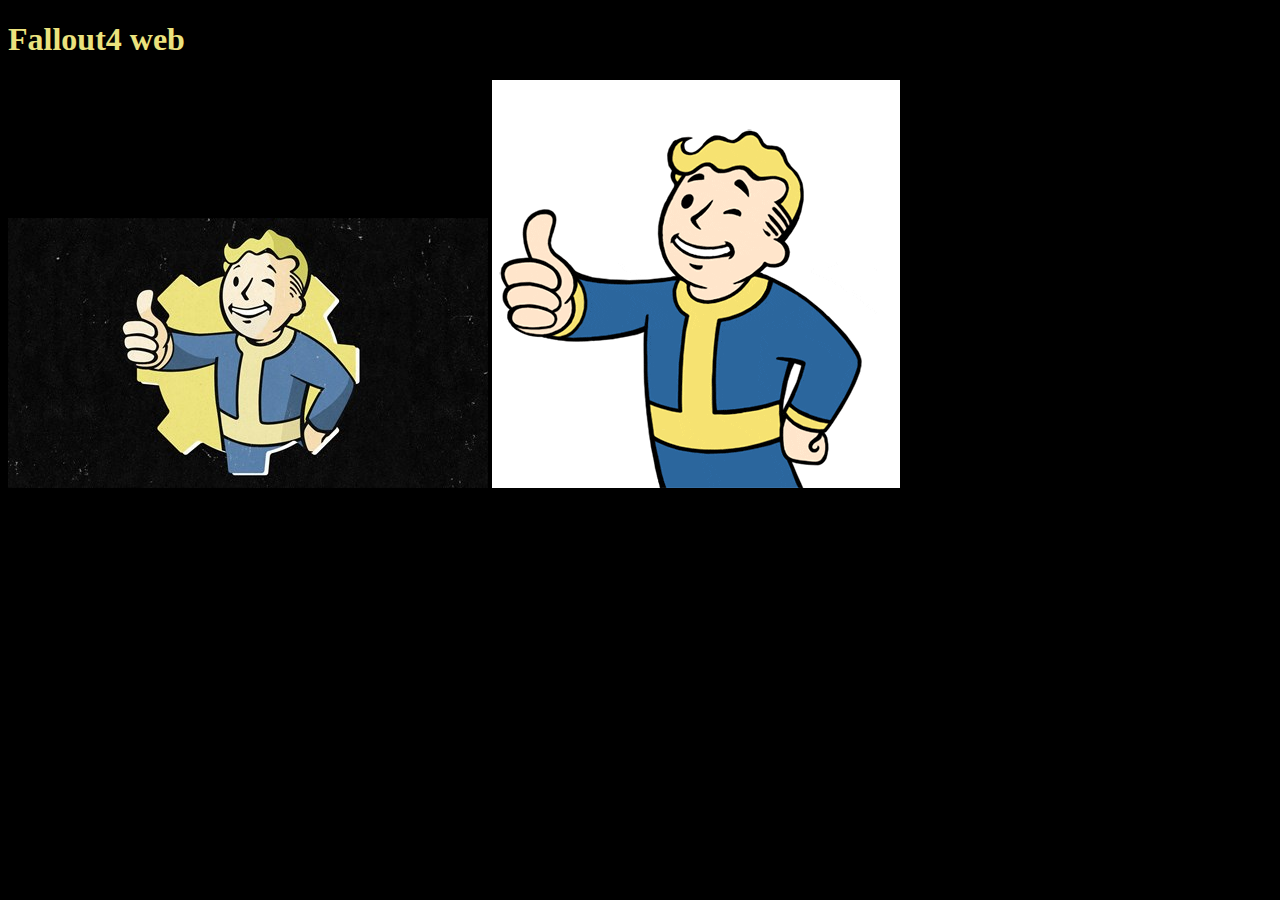
==== index.html @ d07dfc65 "tilin" ====
<!DOCTYPE html>
<html lang="en">
<head>
    <meta charset="UTF-8">
    <meta name="viewport" content="width=device-width, initial-scale=1.0">
    <link rel="stylesheet" href="css/style.css">
    <title>Fallout4</title>
</head>
<body>
    <h1>Fallout4 web</h1>
    <img src="vault-boy.jfif" alt="">
    <img src="yess.gif" alt="">
</body>
</html>
---- css/style.css ----
*{
    background-color: rgb(0, 0, 0);
    font-family: Georgia, 'Times New Roman', Times, serif;
    color: #EBE27D;
}
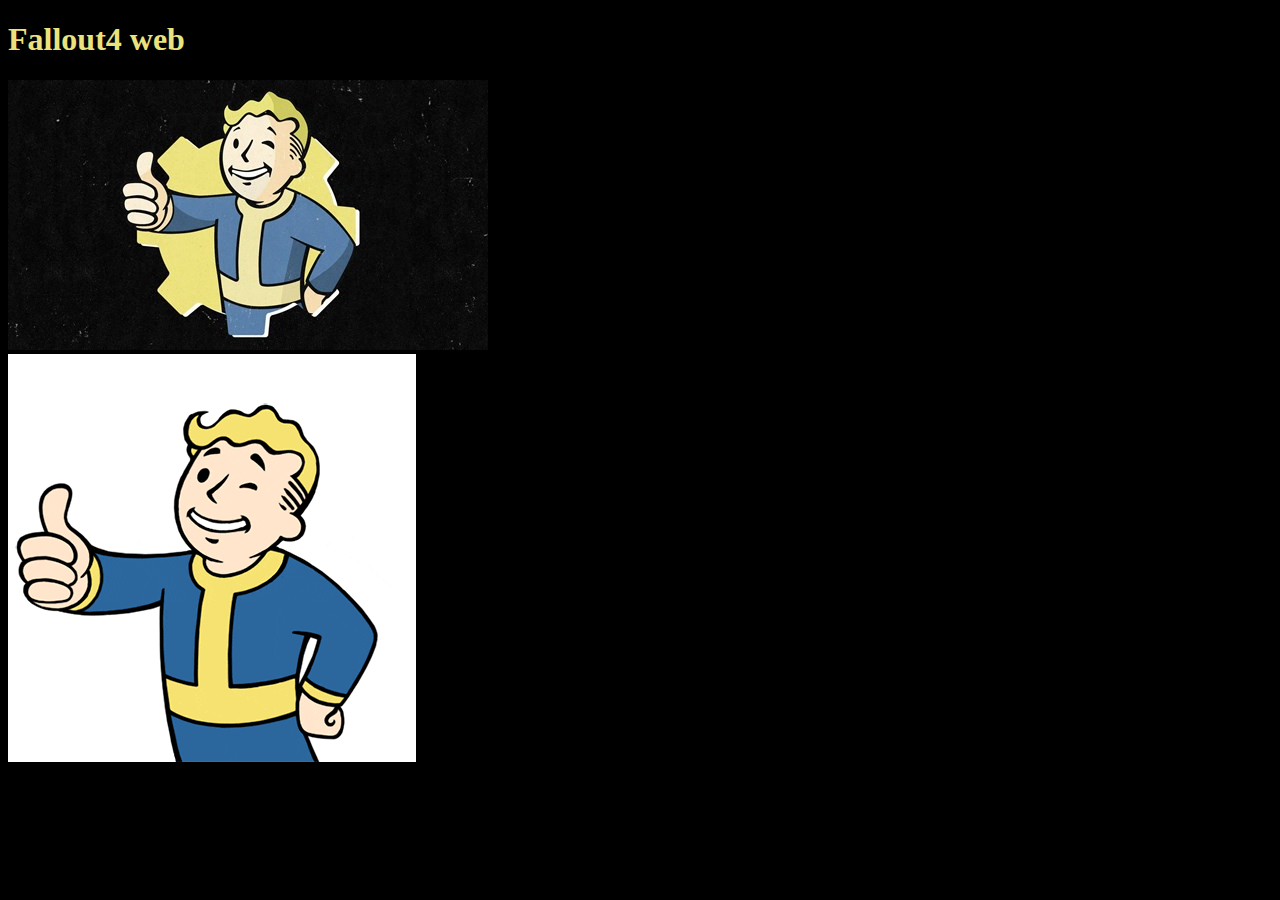
==== commit 5806949b: "xd" ====
--- a/index.html
+++ b/index.html
@@ -9,6 +9,7 @@
 <body>
     <h1>Fallout4 web</h1>
     <img src="vault-boy.jfif" alt="">
+    <br>
     <img src="yess.gif" alt="">
 </body>
 </html>--- a/css/style.css
+++ b/css/style.css
@@ -1,5 +1,5 @@
 *{
-    background-color: rgb(0, 0, 0);
+    background: rgb(0, 0, 0) url(fallout-wallpaper.jpg);
     font-family: Georgia, 'Times New Roman', Times, serif;
     color: #EBE27D;
 }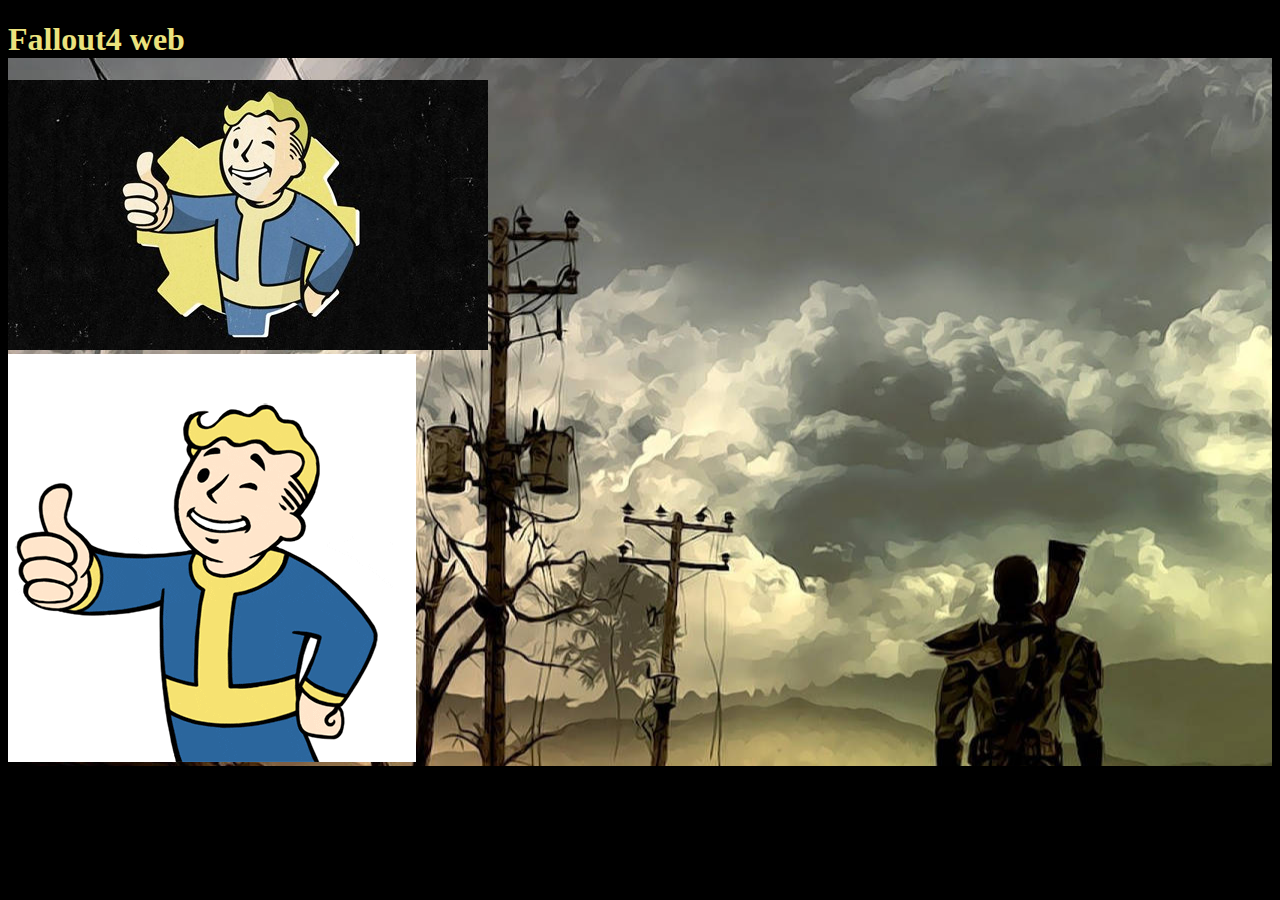
==== commit c3c7ef0a: "aa" ====
--- a/index.html
+++ b/index.html
@@ -6,7 +6,7 @@
     <link rel="stylesheet" href="css/style.css">
     <title>Fallout4</title>
 </head>
-<body>
+<body background="fallout-wallpaper.jpg">
     <h1>Fallout4 web</h1>
     <img src="vault-boy.jfif" alt="">
     <br>
--- a/css/style.css
+++ b/css/style.css
@@ -1,5 +1,5 @@
 *{
-    background: rgb(0, 0, 0) url(fallout-wallpaper.jpg);
+    background-color: rgb(0, 0, 0);
     font-family: Georgia, 'Times New Roman', Times, serif;
     color: #EBE27D;
 }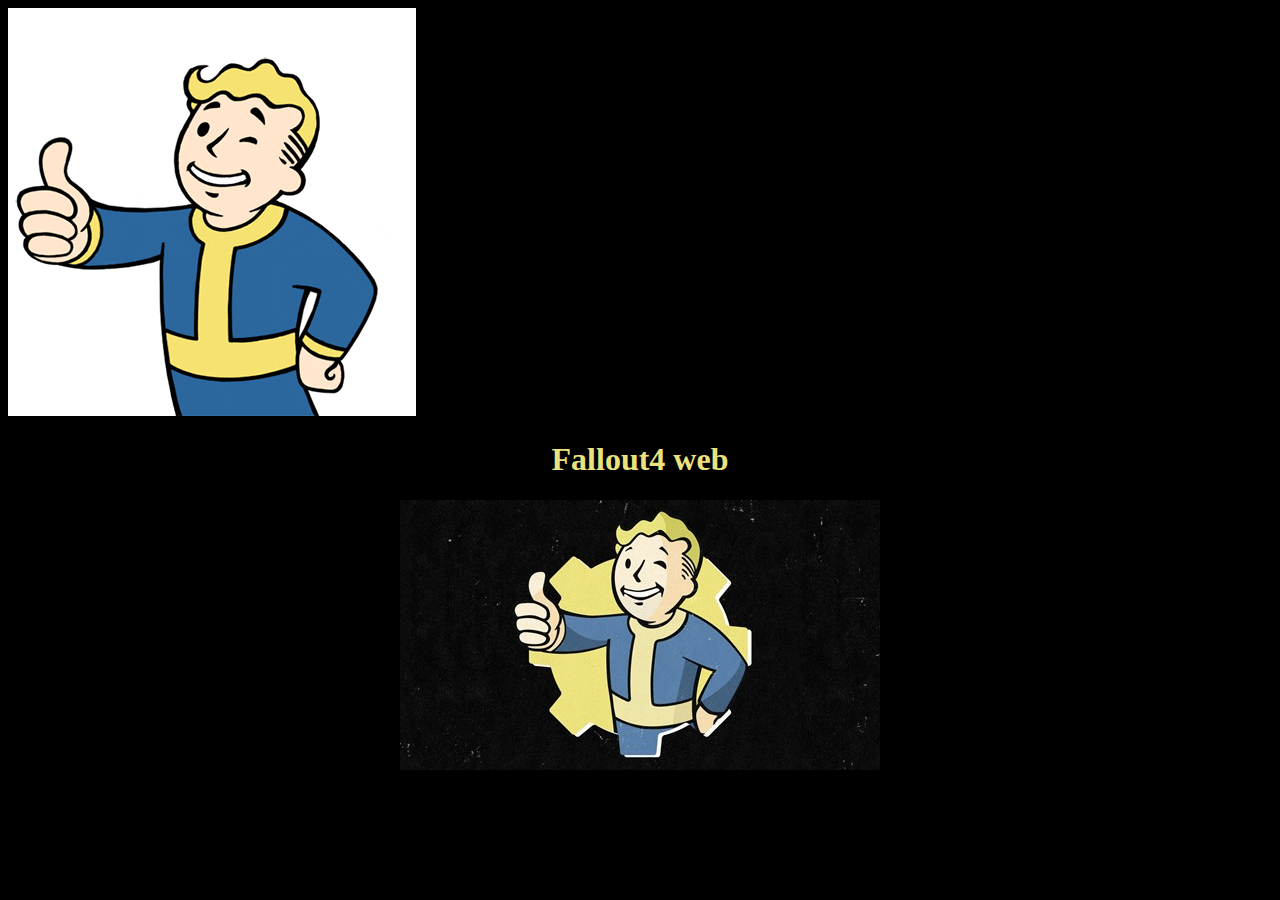
==== commit f8de75bb: "aa" ====
--- a/index.html
+++ b/index.html
@@ -1,15 +1,17 @@
 <!DOCTYPE html>
 <html lang="en">
-<head>
+<head background="fallout-wallpaper.jpg">
     <meta charset="UTF-8">
     <meta name="viewport" content="width=device-width, initial-scale=1.0">
     <link rel="stylesheet" href="css/style.css">
-    <title>Fallout4</title>
+    <img src="yess.gif" style="align-items: center;">
+    <title style="text-align: center;">Fallout4</title>
 </head>
-<body background="fallout-wallpaper.jpg">
-    <h1>Fallout4 web</h1>
-    <img src="vault-boy.jfif" alt="">
-    <br>
-    <img src="yess.gif" alt="">
+<body>
+    <div style="text-align: center;">
+        <h1>Fallout4 web</h1>
+        <img src="vault-boy.jfif" alt="">
+        <br>
+    </div>
 </body>
 </html>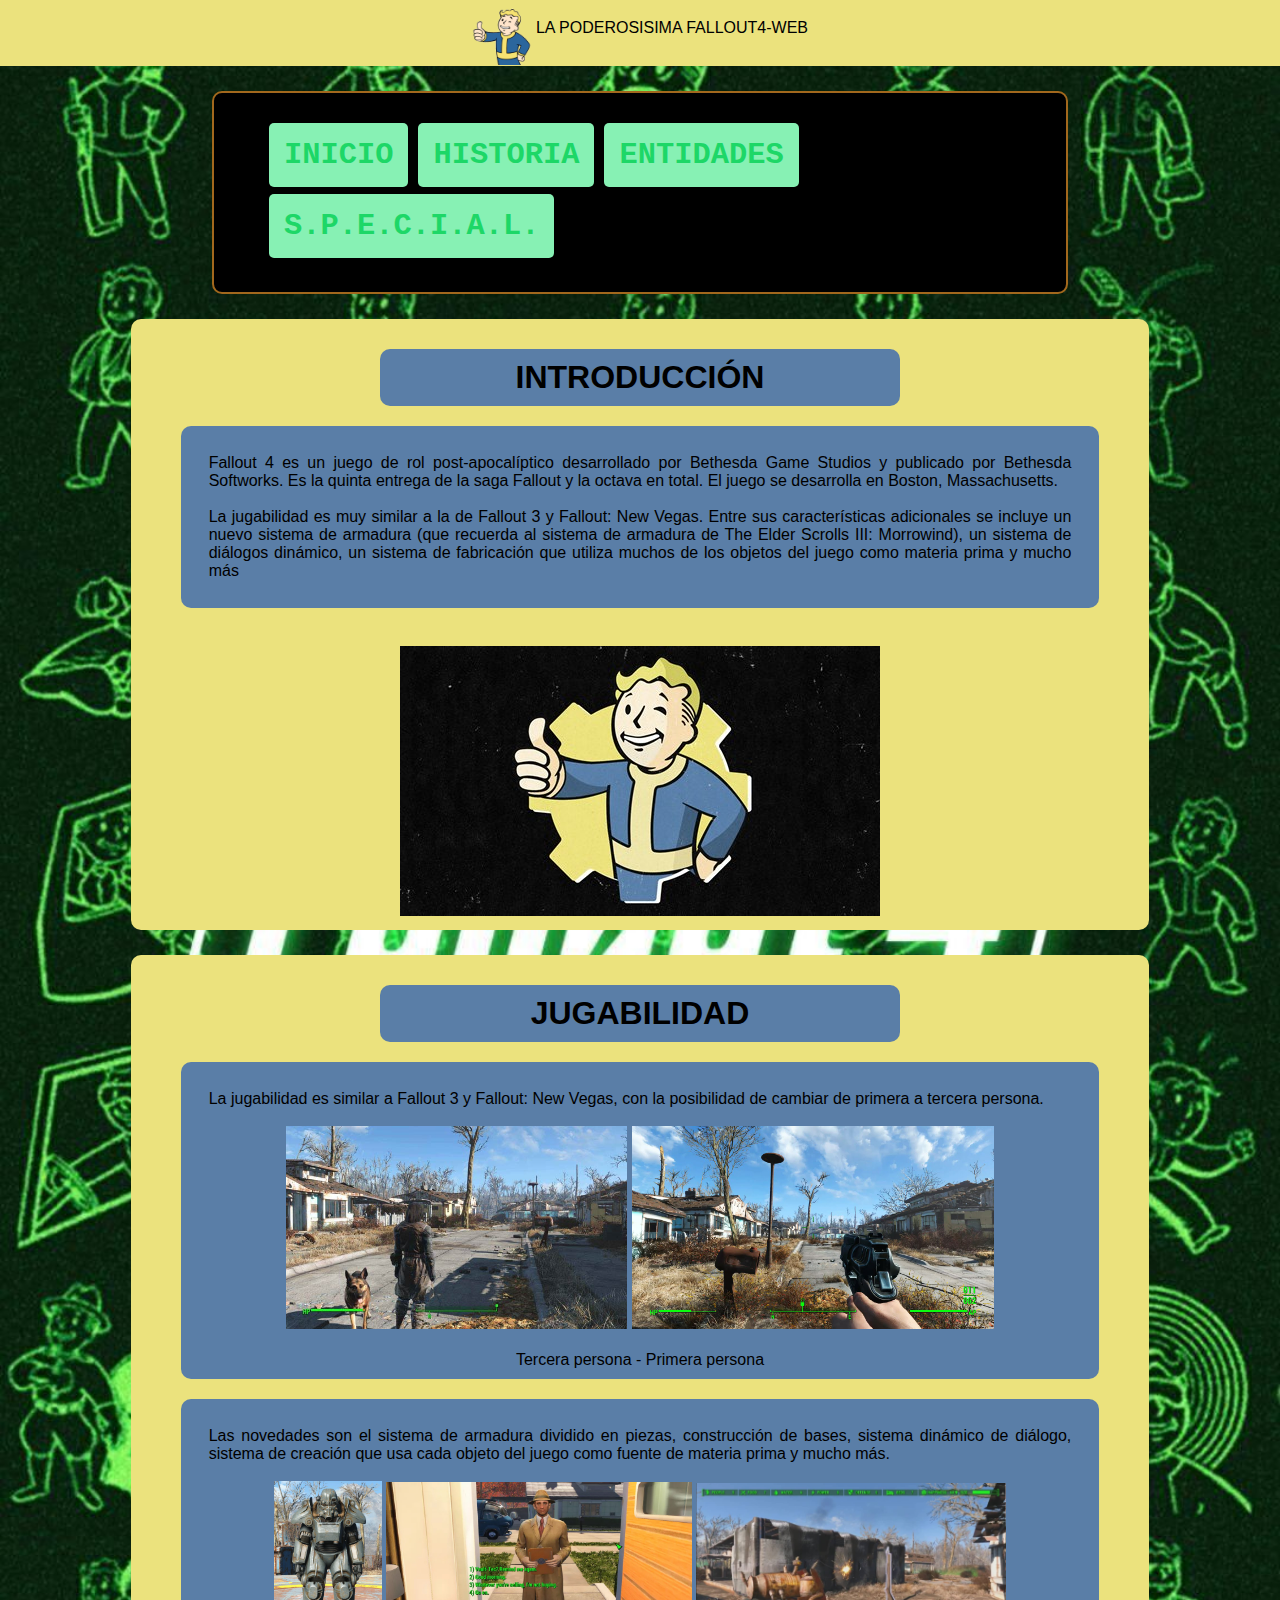
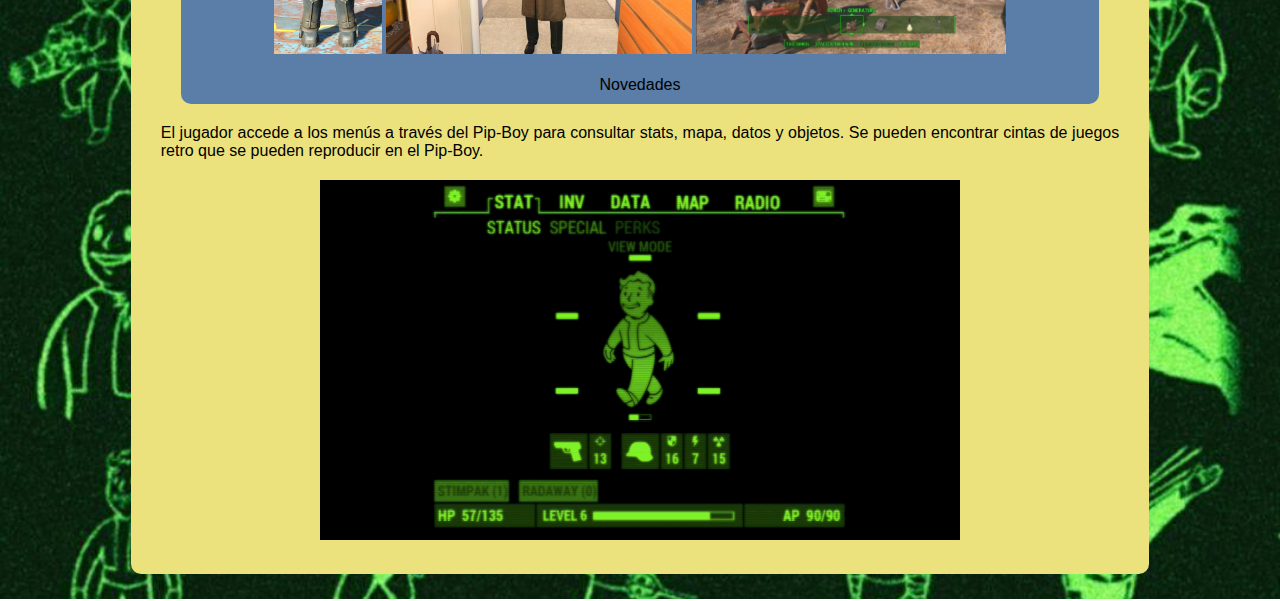
==== commit ef539670: "deunapa" ====
--- a/index.html
+++ b/index.html
@@ -1,17 +1,118 @@
 <!DOCTYPE html>
 <html lang="en">
-<head background="fallout-wallpaper.jpg">
+
+<head>
+    <link rel="shortcut icon" href="img/yess.gif">
     <meta charset="UTF-8">
     <meta name="viewport" content="width=device-width, initial-scale=1.0">
     <link rel="stylesheet" href="css/style.css">
-    <img src="yess.gif" style="align-items: center;">
-    <title style="text-align: center;">Fallout4</title>
+    <title style="text-align: center;">Fallout 4</title>
+    <style>
+        body {
+            background-image: url(img/fallouut.jpg);
+            background-repeat: no-repeat;
+            background-size: cover;
+            background-attachment: fixed;
+        }
+    </style>
 </head>
+
 <body>
-    <div style="text-align: center;">
-        <h1>Fallout4 web</h1>
-        <img src="vault-boy.jfif" alt="">
-        <br>
-    </div>
+    <header>
+
+        <center><img src="img/yeah.gif" alt="" width="5%" align="middle">LA PODEROSISIMA FALLOUT4-WEB</center>
+    </header>
+    <center>
+
+        <nav>
+            <ul>
+                <li>
+                    <h3><a href="index.html">INICIO</a></h3>
+                </li>
+                <li>
+                    <h3><a href="Historia.html">HISTORIA</a></h3>
+                </li>
+                <li>
+                    <h3><a href="Entidades.html">ENTIDADES</a></h3>
+                </li>
+                <li>
+                    <h3><a href="Special.html">S.P.E.C.I.A.L.</a></h3>
+                </li>
+            </ul>
+        </nav>
+    </center>
+    <center>
+        <div>
+            <center>
+                <h1>INTRODUCCIÓN</h1>
+            </center>
+            <center>
+                <div>
+                    <p>
+                        Fallout 4 es un juego de rol post-apocalíptico desarrollado por Bethesda Game Studios y
+                        publicado por
+                        Bethesda Softworks. Es la quinta entrega de la saga Fallout y la octava en total. El juego se
+                        desarrolla
+                        en Boston, Massachusetts.
+                    </p>
+                    <p>
+                        La jugabilidad es muy similar a la de Fallout 3 y Fallout: New Vegas. Entre sus características
+                        adicionales se incluye un nuevo sistema de armadura (que recuerda al sistema de armadura de The
+                        Elder
+                        Scrolls III: Morrowind), un sistema de diálogos dinámico, un sistema de fabricación que utiliza
+                        muchos
+                        de los objetos del juego como materia prima y mucho más
+                    </p>
+                </div>
+            </center>
+            <br>
+            <img src="img/vault-boy.jfif" alt="">
+        </div>
+    </center>
+    <center>
+        <div>
+            <center>
+                    <h1>JUGABILIDAD</h1>
+            </center>
+            <center>
+                <div>
+                    <p>La jugabilidad es similar a Fallout 3 y Fallout: New Vegas, con la posibilidad de cambiar de
+                        primera a tercera persona.</p>
+                    <p>
+                        <center class="contenedor-imagenes">
+                            <img src="img/gameplay.jpg" alt="" width="38%">
+                            <img src="img/primerapersona.jpg" width="40.3%" alt="">
+                        </center>
+                    </p>
+                    <footer>Tercera persona - Primera persona</footer>
+                </div>
+            </center>
+            <center>
+                <div>
+                    <p>Las novedades son el sistema de armadura dividido en piezas, construcción de bases, sistema
+                        dinámico de diálogo, sistema de creación que usa cada objeto del juego como fuente de materia
+                        prima y mucho más.</p>
+                    <p>
+                        <center class="contenedor-imagenes">
+                            <img src="img/T-45_Power_Armor.webp" alt="" width="12%">
+                            <img src="img/Dialogos.jpg" width="34%" alt="">
+                            <img src="img/asentamiento-fallout-4.jpg" width="34.5%" alt="">
+                        </center>
+                    </p>
+                    <footer>Novedades</footer>
+                </div>
+            </center>
+            <p>
+                El jugador accede a los menús a través del Pip-Boy para consultar stats, mapa, datos y objetos. Se
+                pueden encontrar cintas de juegos retro que se pueden reproducir en el Pip-Boy.
+            </p>
+            <p>
+                <center class="contenedor-imagenes">
+                    <img src="img/pip-boy-app.gif" alt="">
+                </center>
+            </p>
+        </div>
+    </center>
 </body>
+
 </html>--- a/css/style.css
+++ b/css/style.css
@@ -1,5 +1,93 @@
-*{
-    background-color: rgb(0, 0, 0);
+body {
+    font-family: Arial, sans-serif;
+    margin: 0;
+    padding: 0;
+}
+header {
     font-family: Georgia, 'Times New Roman', Times, serif;
-    color: #EBE27D;
+    color: #000000;
+    background-color: #EBE27D;
+    padding: 1px;
+    height: min-content;
+    font-family: Arial, Helvetica, sans-serif;
+}
+nav {
+    background-color: #000000;
+    padding: 10px;
+    margin: 25px;
+    border-radius: 10px;
+    text-align: center;
+    width: 65%;
+    align-self: center;
+    border: rgb(162, 104, 29) 2px solid;
+}
+a{
+    border-radius: 5px;
+  padding: 15px;
+  text-decoration: none;
+  color: #1DD767;
+  background-color: #87F1B4;
+  margin: 5px;
+  font-family: monospace;
+  font-size: 200%;
+}
+nav ul{
+    list-style: none;
+    display: inline-block;
+ }
+
+ nav ul li{
+     float: left;
+     text-decoration: none;
+ }
+
+ nav ul li a {
+     font-weight: bold;
+ }
+ nav ul li a:hover{
+   background-color: #0D7738;
+ }
+ p{
+    text-align:justify;
+    margin: 2%;
+    color: #000000;
+ }
+ div{
+    background-color: #EBE27D;
+    padding: 10px;
+    margin: 25px;
+    border-radius: 10px;
+    text-align: center;
+    width: 78%;
+    align-self: center;
+ }
+ div ul{
+    list-style: none;
+    display: inline-block;
+ }
+ div ul li
+ {
+    float: left;
+    text-decoration: none;
+ }
+.contenedor-imagenes{
+    display: inline;
+}
+div div {
+    background-color: #5A7EA7;
+    padding: 10px;
+    margin: 20px;
+    border-radius: 10px;
+    text-align: center;
+    width: 90%;
+    align-self: center;
+}
+div h1{
+    background-color: #5A7EA7;
+    padding: 10px;
+    margin: 20px;
+    border-radius: 10px;
+    text-align: center;
+    width: 50%;
+    align-self: center;
 }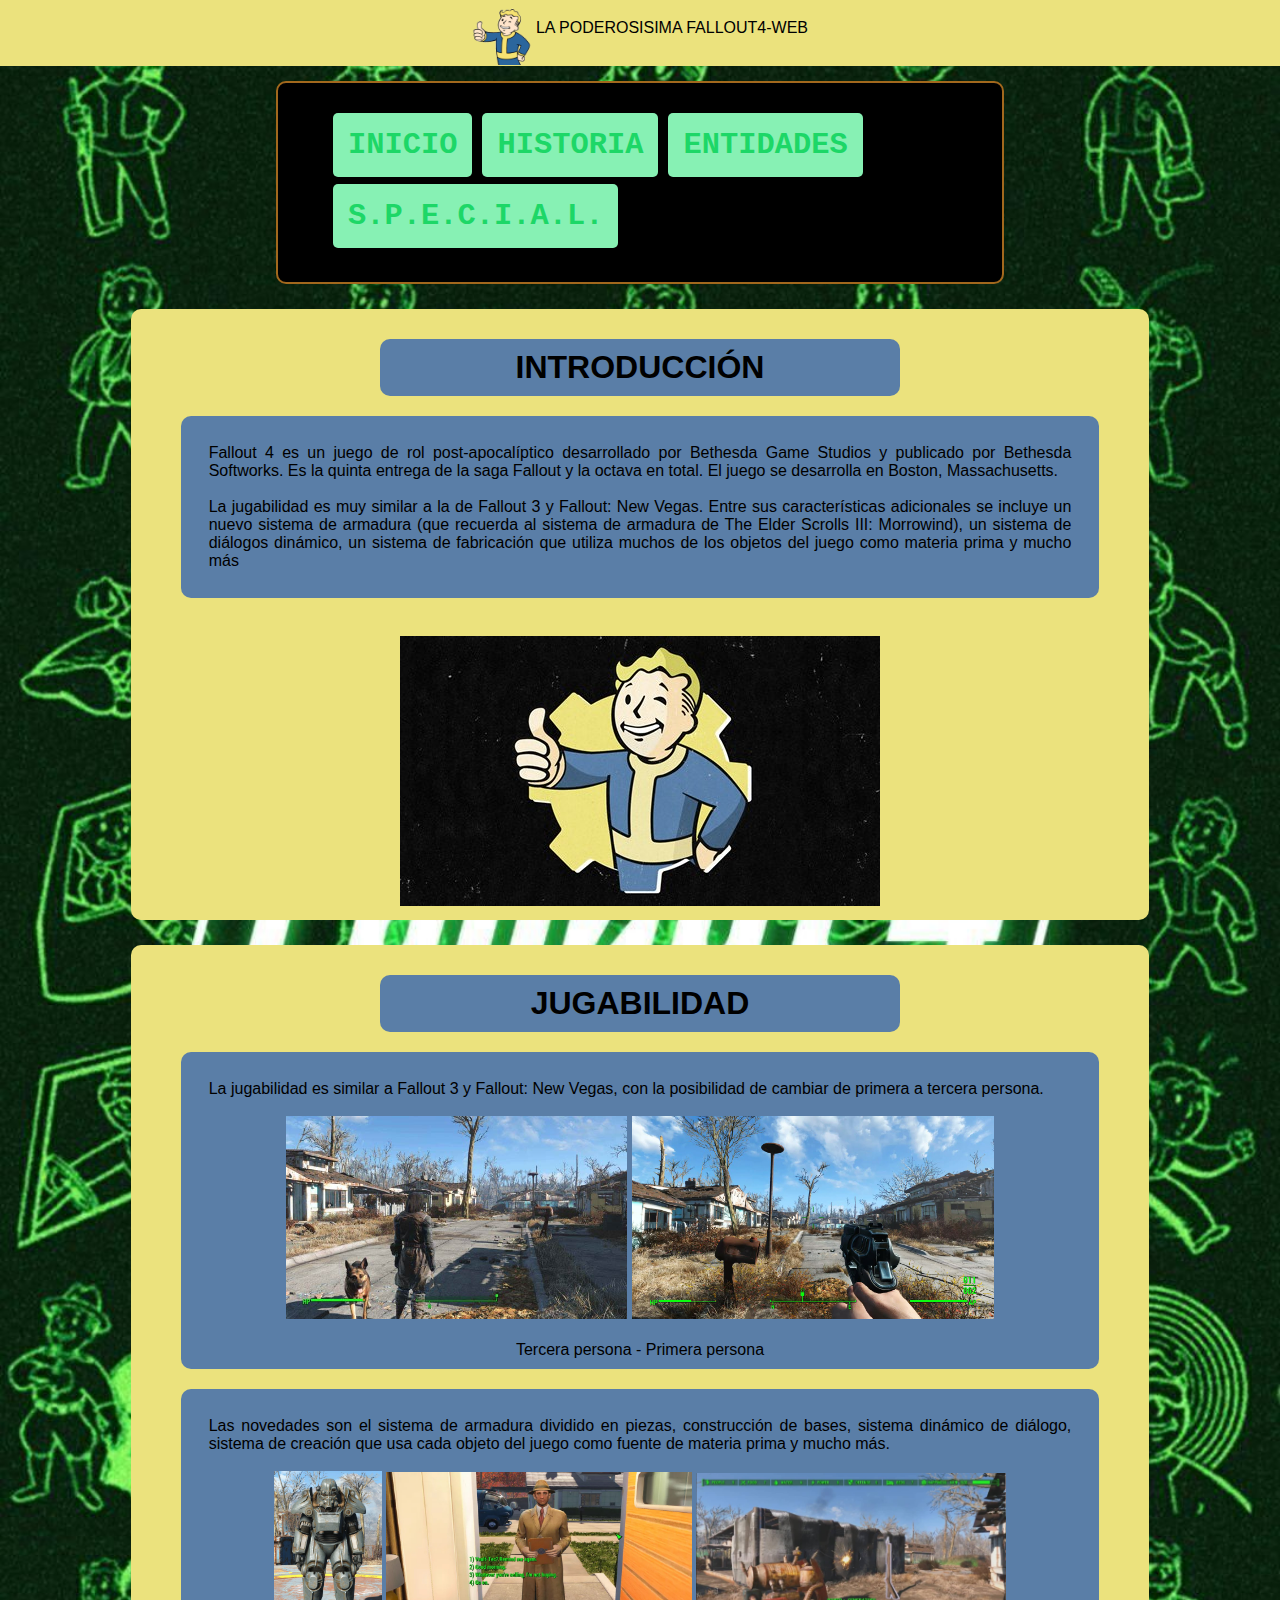
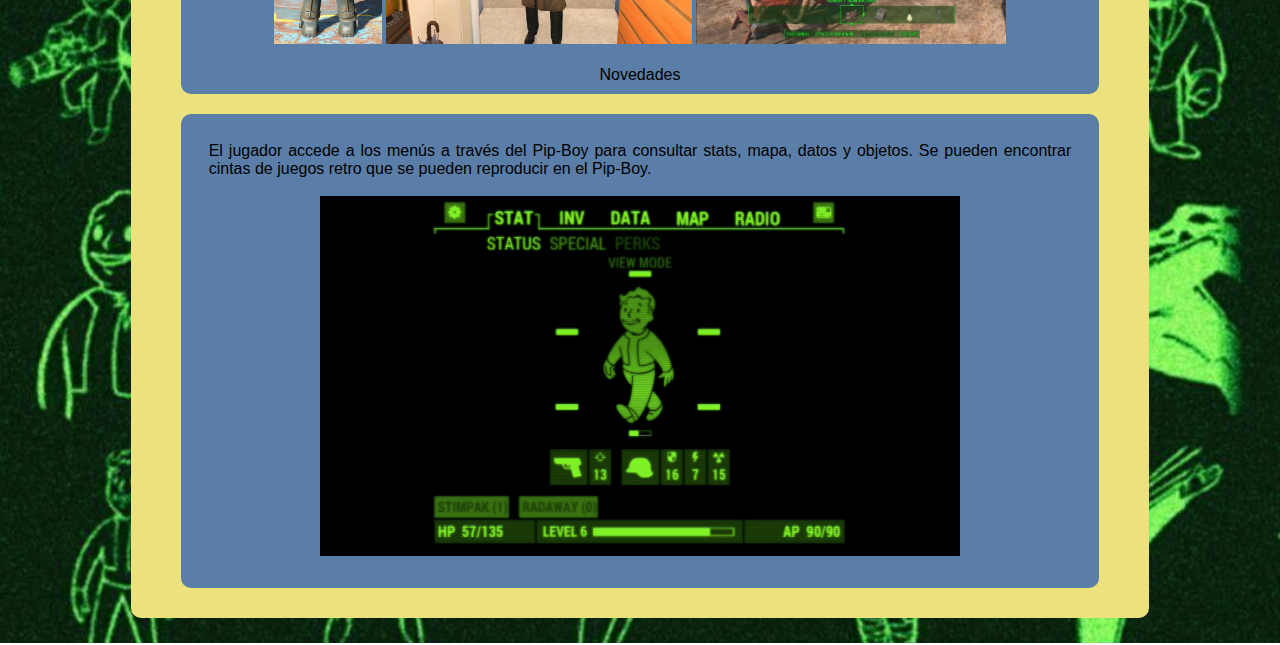
==== commit 98ba37e5: "ejeje" ====
--- a/index.html
+++ b/index.html
@@ -72,7 +72,7 @@
     <center>
         <div>
             <center>
-                    <h1>JUGABILIDAD</h1>
+                <h1>JUGABILIDAD</h1>
             </center>
             <center>
                 <div>
@@ -102,15 +102,20 @@
                     <footer>Novedades</footer>
                 </div>
             </center>
-            <p>
-                El jugador accede a los menús a través del Pip-Boy para consultar stats, mapa, datos y objetos. Se
-                pueden encontrar cintas de juegos retro que se pueden reproducir en el Pip-Boy.
-            </p>
-            <p>
-                <center class="contenedor-imagenes">
-                    <img src="img/pip-boy-app.gif" alt="">
-                </center>
-            </p>
+            <center>
+                <div>
+                    <p>
+                        El jugador accede a los menús a través del Pip-Boy para consultar stats, mapa, datos y objetos.
+                        Se
+                        pueden encontrar cintas de juegos retro que se pueden reproducir en el Pip-Boy.
+                    </p>
+                    <p>
+                        <center class="contenedor-imagenes">
+                            <img src="img/pip-boy-app.gif" alt="">
+                        </center>
+                    </p>
+                </div>
+            </center>
         </div>
     </center>
 </body>
--- a/css/style.css
+++ b/css/style.css
@@ -14,10 +14,10 @@
 nav {
     background-color: #000000;
     padding: 10px;
-    margin: 25px;
+    margin: 15px;
     border-radius: 10px;
     text-align: center;
-    width: 65%;
+    width: 55%;
     align-self: center;
     border: rgb(162, 104, 29) 2px solid;
 }
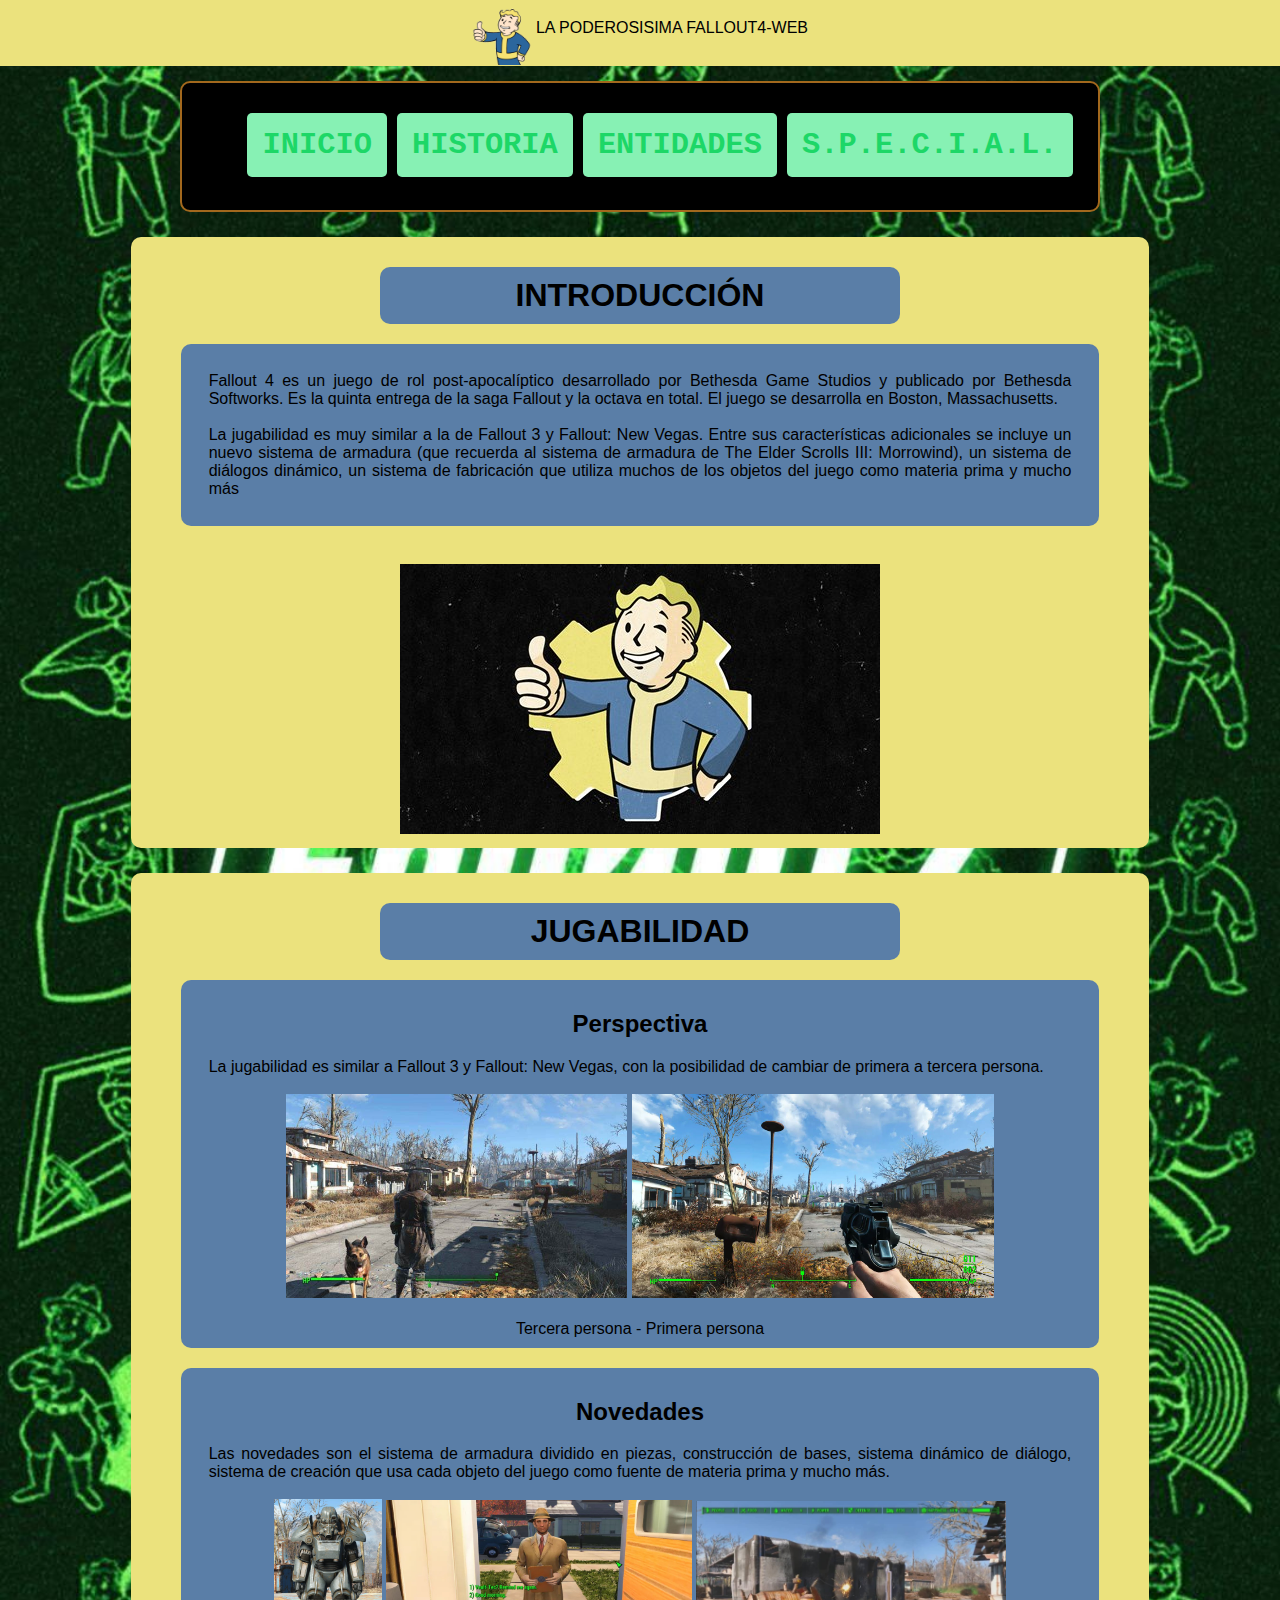
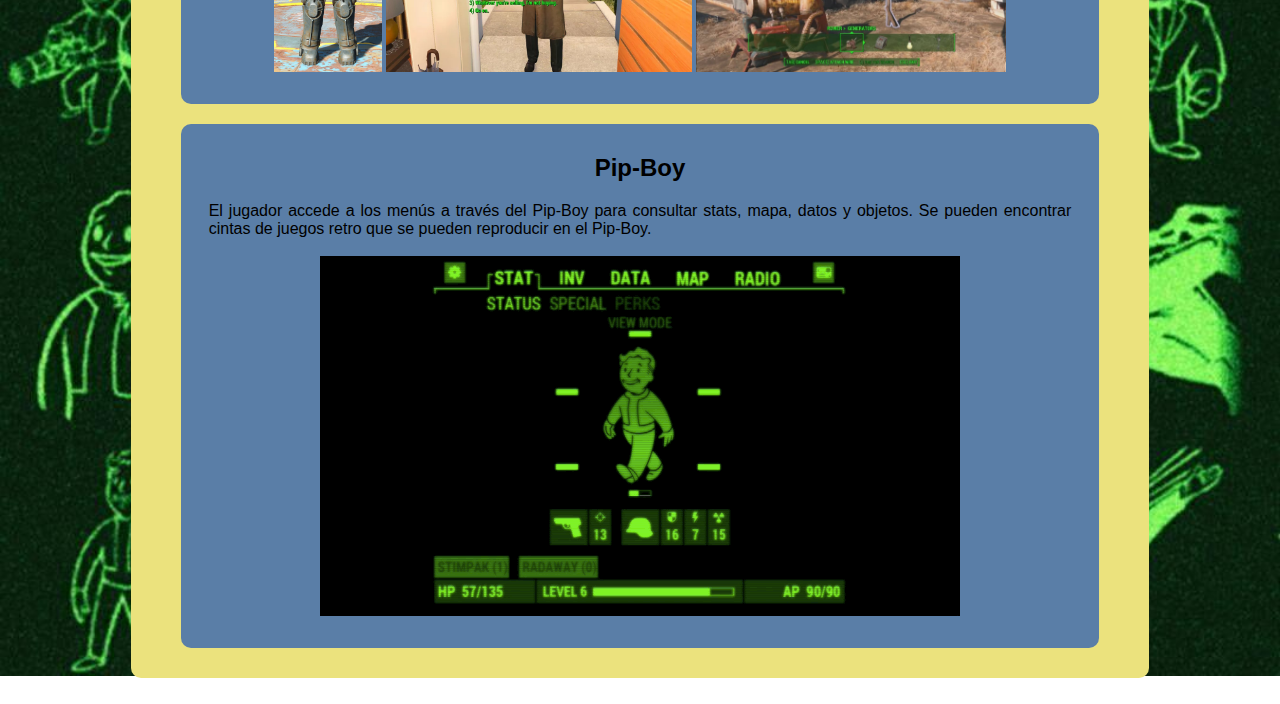
==== commit aa0aceb9: "aa" ====
--- a/index.html
+++ b/index.html
@@ -76,6 +76,7 @@
             </center>
             <center>
                 <div>
+                    <h2>Perspectiva</h2>
                     <p>La jugabilidad es similar a Fallout 3 y Fallout: New Vegas, con la posibilidad de cambiar de
                         primera a tercera persona.</p>
                     <p>
@@ -89,6 +90,7 @@
             </center>
             <center>
                 <div>
+                    <h2>Novedades</h2>
                     <p>Las novedades son el sistema de armadura dividido en piezas, construcción de bases, sistema
                         dinámico de diálogo, sistema de creación que usa cada objeto del juego como fuente de materia
                         prima y mucho más.</p>
@@ -99,11 +101,11 @@
                             <img src="img/asentamiento-fallout-4.jpg" width="34.5%" alt="">
                         </center>
                     </p>
-                    <footer>Novedades</footer>
                 </div>
             </center>
             <center>
                 <div>
+                    <h2>Pip-Boy</h2>
                     <p>
                         El jugador accede a los menús a través del Pip-Boy para consultar stats, mapa, datos y objetos.
                         Se
--- a/css/style.css
+++ b/css/style.css
@@ -17,7 +17,7 @@
     margin: 15px;
     border-radius: 10px;
     text-align: center;
-    width: 55%;
+    width: 70%;
     align-self: center;
     border: rgb(162, 104, 29) 2px solid;
 }
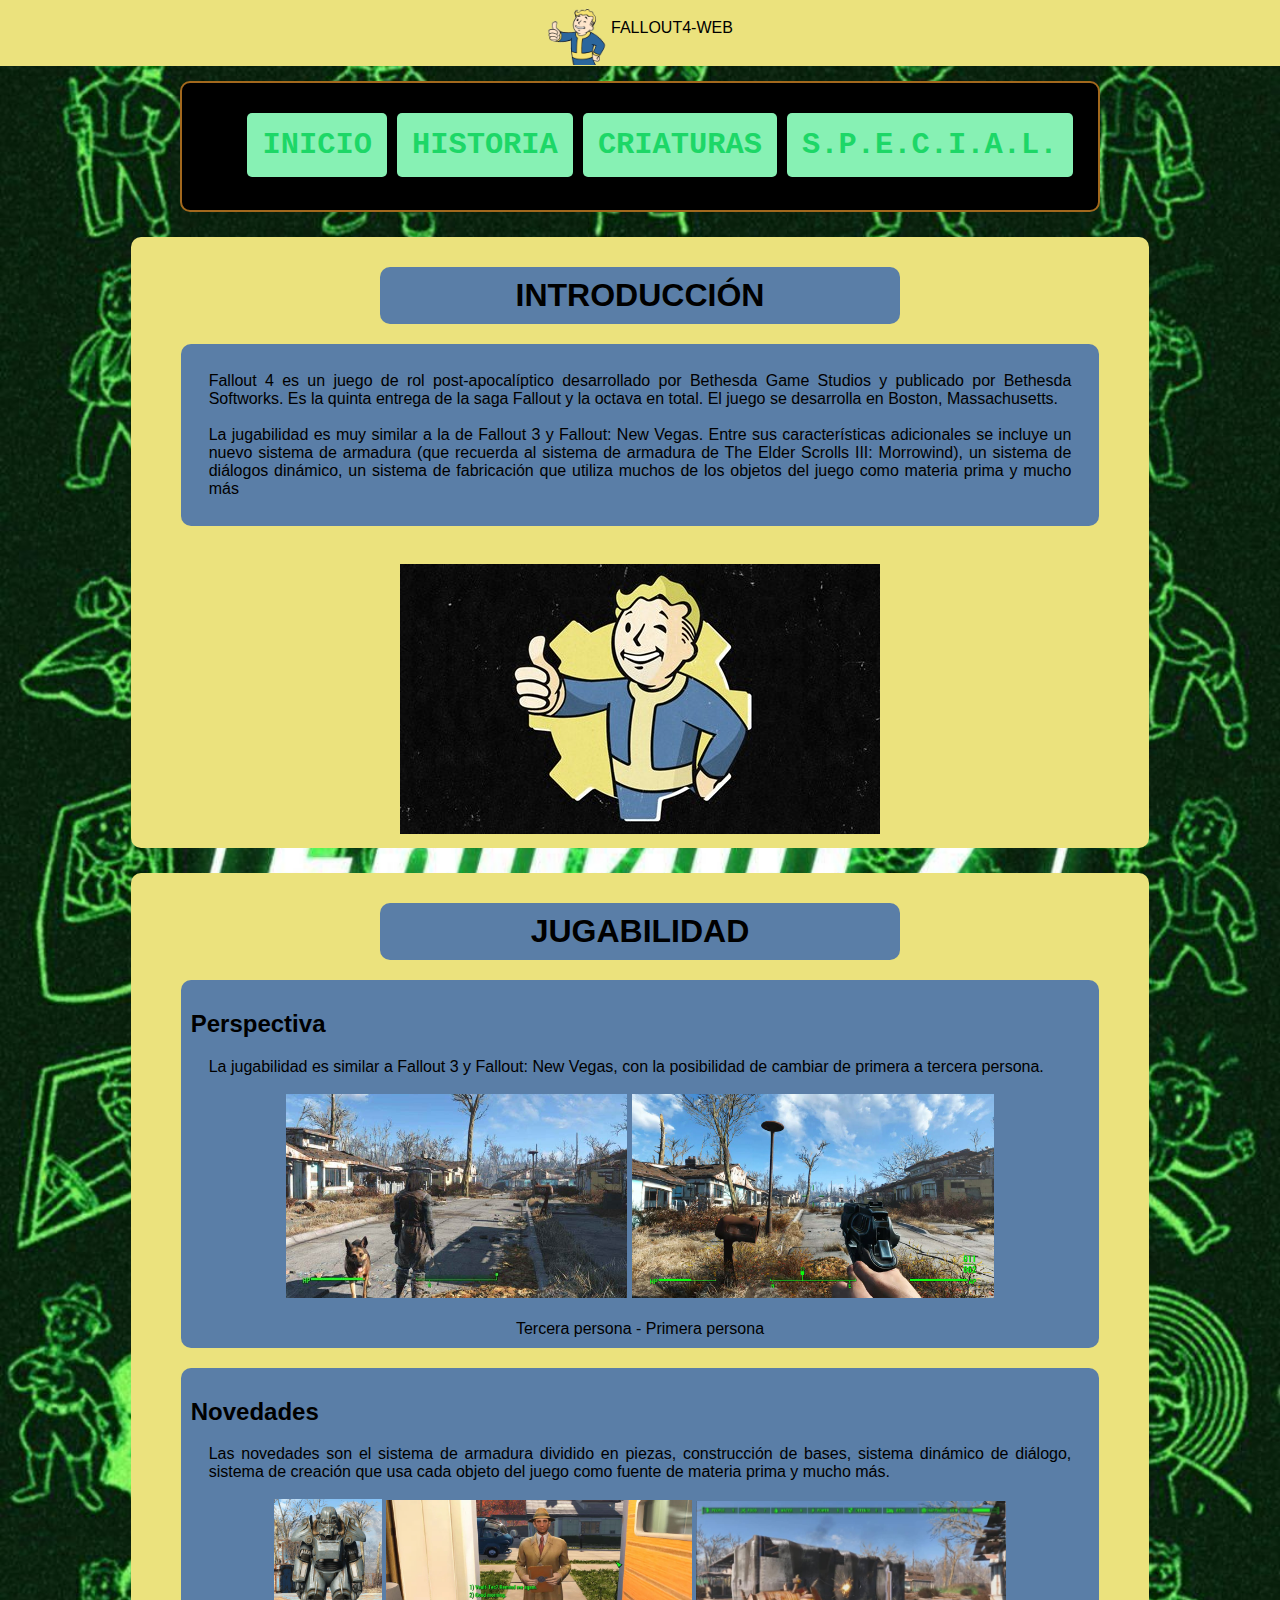
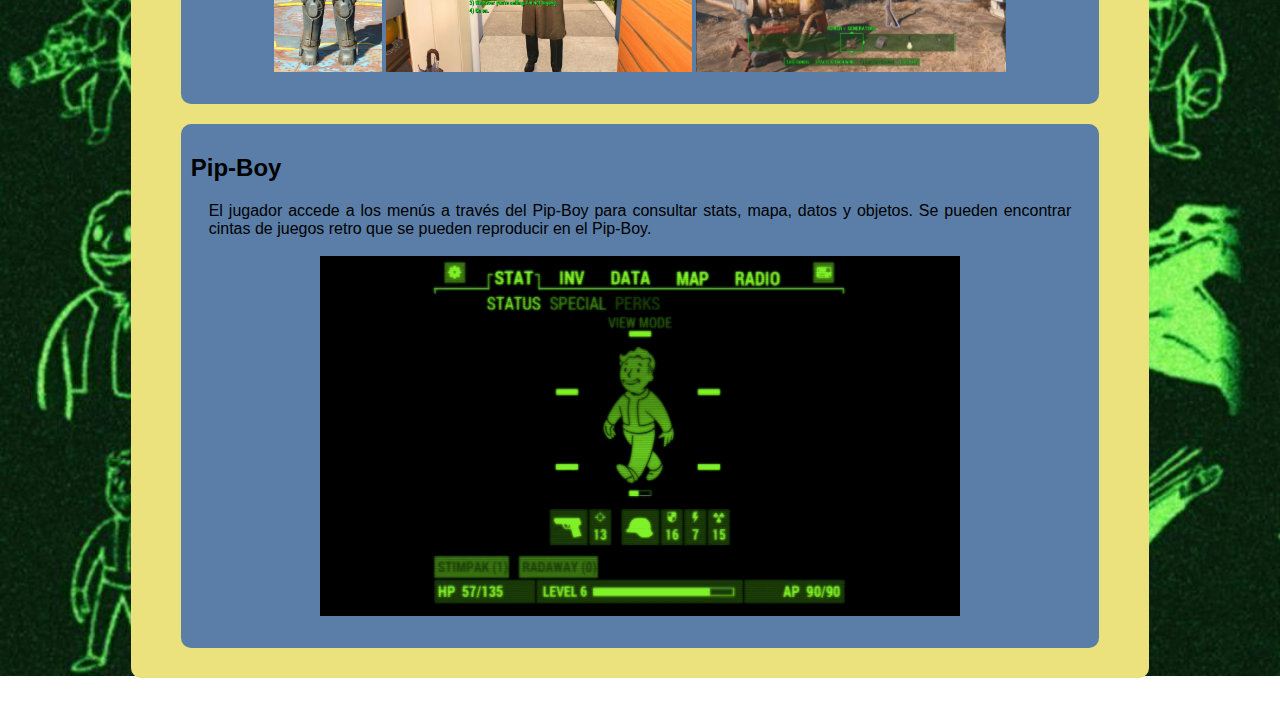
==== commit 1fc4ddae: "ajajaj" ====
--- a/index.html
+++ b/index.html
@@ -20,7 +20,7 @@
 <body>
     <header>
 
-        <center><img src="img/yeah.gif" alt="" width="5%" align="middle">LA PODEROSISIMA FALLOUT4-WEB</center>
+        <center><img src="img/yeah.gif" alt="" width="5%" align="middle">FALLOUT4-WEB</center>
     </header>
     <center>
 
@@ -33,7 +33,7 @@
                     <h3><a href="Historia.html">HISTORIA</a></h3>
                 </li>
                 <li>
-                    <h3><a href="Entidades.html">ENTIDADES</a></h3>
+                    <h3><a href="Entidades.html">CRIATURAS</a></h3>
                 </li>
                 <li>
                     <h3><a href="Special.html">S.P.E.C.I.A.L.</a></h3>
--- a/css/style.css
+++ b/css/style.css
@@ -90,4 +90,7 @@
     text-align: center;
     width: 50%;
     align-self: center;
+}
+div h2{
+ text-align: left;
 }